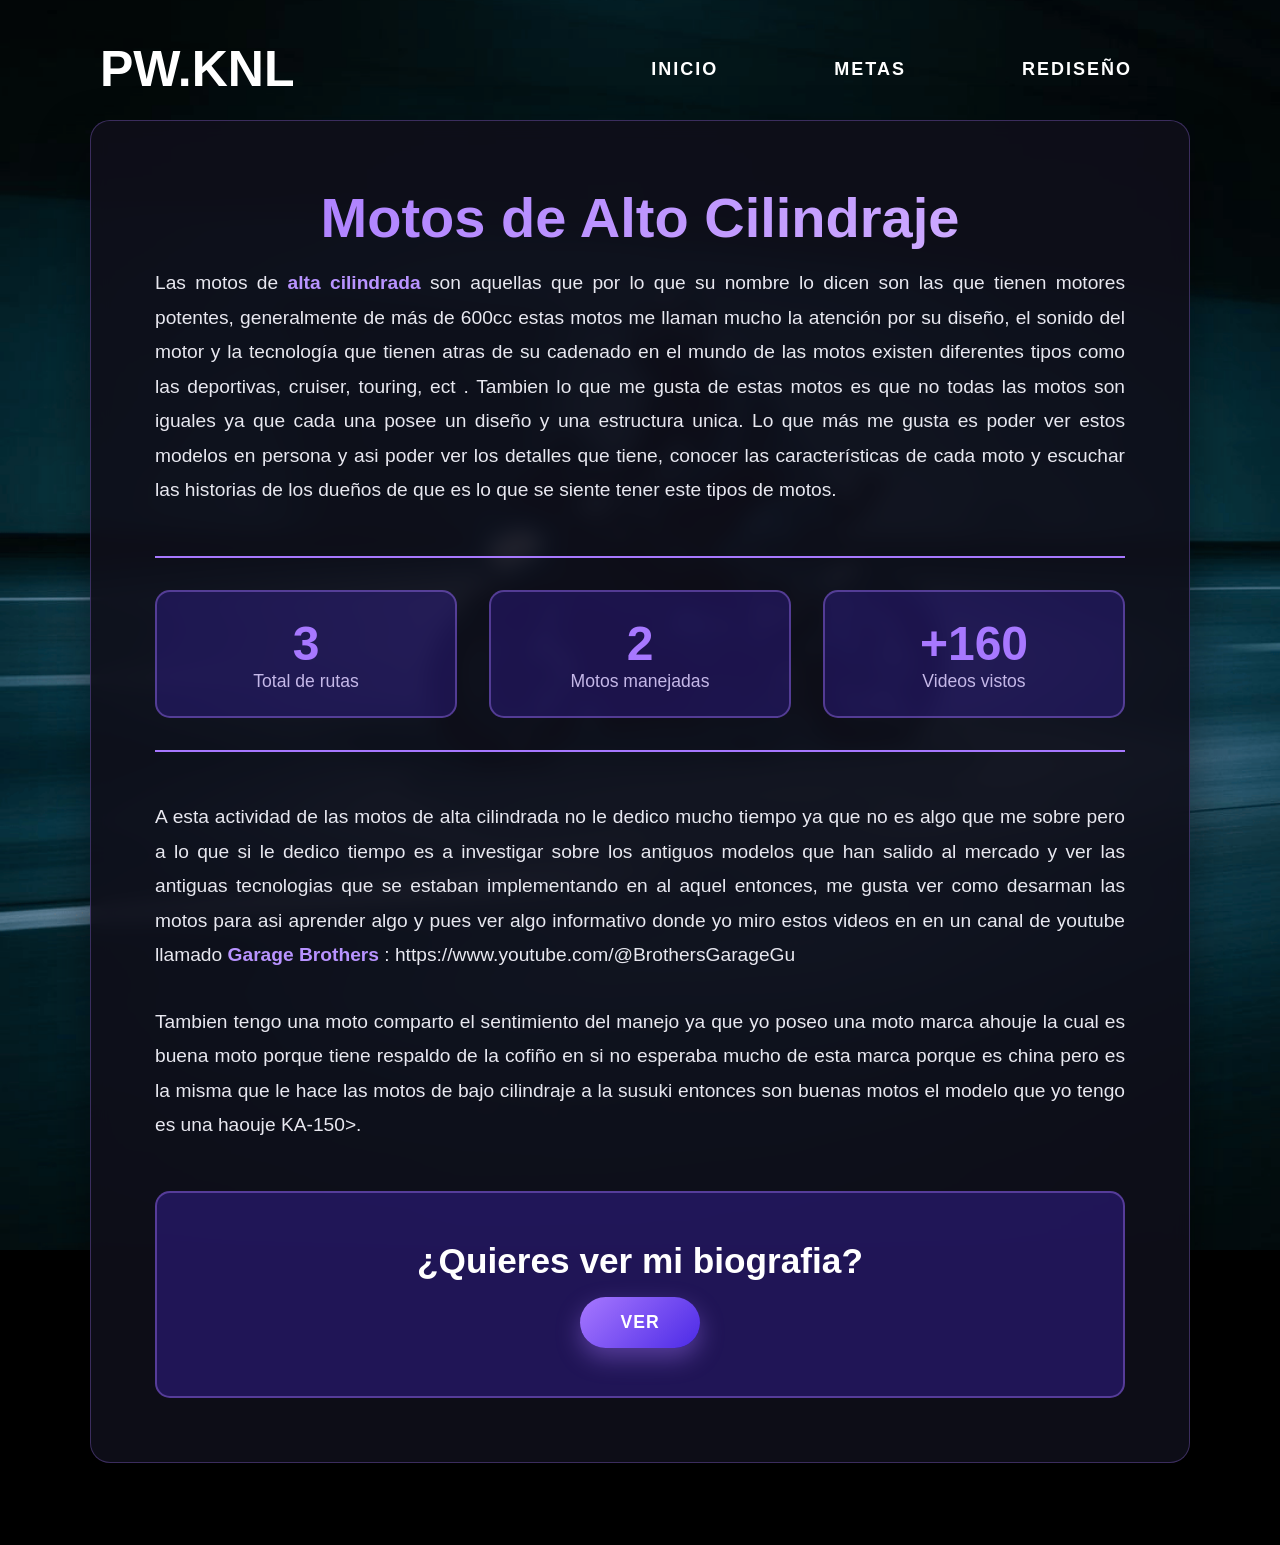
==== pagina_web/index/pagina1.html @ 60eaf845 "Se crearon las carpetas junto con la primera vista de la pagina web" ====
<!DOCTYPE html>
<html lang="es">

<head>
    <meta charset="UTF-8">
    <meta http-equiv="X-UA-Compatible" content="IE=edge">
    <meta name="viewport" content="width=device-width, initial-scale=1.0">
    <title>PW.KNL</title>
    <link rel="icon" type="image/x-icon" href="Images/viajes-kinalitos-adventure.ico">
    <link rel="stylesheet" href="../style/pagina1.css">
</head>

<body>
    <section class="showcase">
        <header>
            <h2 class="logo"><a href="index.html">PW.KNL</a></h2>
            <div class="container">
                <nav>
                    <ul class="nav-list">
                        <li><a href="../index/index.html" class="btnnav">Inicio</a></li>
                        <li><a href="../index/pagina2.html" class="btnnav">Metas</a></li>
                        <li><a href="../index/pagina3.html" class="btnnav">Rediseño</a></li>
                    </ul>
                </nav>
            </div>
        </header>


        <div class="contenido-principal">
            <section class="contenedor-principal">
                <h1 class="titulo-principal">Motos de Alto Cilindraje</h1>
                <div class="descripcion">
                    <p>Las motos de <strong>alta cilindrada</strong> son aquellas que por lo que su nombre lo dicen son
                        las que tienen motores potentes, generalmente de más de
                        600cc estas motos me llaman mucho la atención por su diseño, el sonido del motor y la tecnología
                        que
                        tienen atras de su cadenado en el mundo de las motos existen diferentes tipos como las
                        deportivas, cruiser, touring, ect .
                        Tambien lo que me gusta de estas motos es que no todas las motos son iguales ya que cada una
                        posee un diseño y una estructura unica.
                        Lo que más me gusta es poder ver estos modelos en persona y asi poder ver los detalles que
                        tiene, conocer las
                        características de cada moto y escuchar las historias de los dueños de que es lo que se siente
                        tener este tipos de motos.
                    </p>
                </div>
                <div class="estadisticas">
                    <div class="cuadro-estadistica">
                        <span class="cua-esta-numero">3</span>
                        <span class="cua-esta-info">Total de rutas</span>
                    </div>
                    <div class="cuadro-estadistica">
                        <span class="cua-esta-numero">2</span>
                        <span class="cua-esta-info">Motos manejadas</span>
                    </div>
                    <div class="cuadro-estadistica">
                        <span class="cua-esta-numero">+160</span>
                        <span class="cua-esta-info">Videos vistos</span>
                    </div>
                </div>
                <div class="descripcion">
                    <p>A esta actividad de las motos de alta cilindrada no le dedico mucho tiempo ya que no es algo que
                        me sobre
                        pero a lo que si le dedico tiempo es a investigar sobre los antiguos modelos que han salido al
                        mercado y
                        ver las antiguas tecnologias que se estaban implementando en al aquel entonces, me gusta ver como
                        desarman las motos para asi aprender algo y pues ver algo informativo donde yo miro estos videos
                        en en un canal de youtube llamado
                        <strong>Garage Brothers</strong> : https://www.youtube.com/@BrothersGarageGu
                    </p>
                </div>
                <div class="descripcion">
                    <p>Tambien tengo una moto comparto el sentimiento del manejo ya que yo poseo una moto marca ahouje
                        la cual es buena moto porque tiene respaldo de la cofiño en si no esperaba mucho de esta marca
                        porque es china pero es la misma que le hace las motos de bajo cilindraje a la susuki entonces
                        son buenas motos el modelo que yo tengo es una haouje KA-150>.</p>
                </div>
                <div class="cuadro-final">
                    <h3>¿Quieres ver mi biografia?</h3>
                    <a href="..index/pagina2.html" class="btn-contacto">Ver</a>
                </div>
            </section>
        </div>
    </section>
</body>

</html>
---- pagina_web/style/pagina1.css ----
* {
    margin: 0;
    padding: 0;
    box-sizing: border-box;
    font-family: 'Segoe UI', Tahoma, Geneva, Verdana, sans-serif;
}

body {
    background-image: url("../images/fondopag1.png");
    background-position: center;
    background-size: cover;
    background-repeat: no-repeat;
    background-attachment: fixed;
    min-height: 100vh;
    background-color: black;
}

/*Encabezado*/
header {
    position: absolute;
    top: 0;
    left: 0;
    width: 100%;
    padding: 40px 100px;
    z-index: 1000;
    display: flex;
    justify-content: space-between;
    align-items: center;
}

header .logo {
    color: #ffffff;
    text-transform: uppercase;
    cursor: pointer;
    font-size: 50px;
    font-weight: 700;
    text-decoration: none;
}

.logo a {
    text-decoration: none;
    color: inherit;
}

.logo:active {
    letter-spacing: 0.4px;
    transition: 0.1s all;
    transform: translateY(-5px);
    background: transparent;
    color: white;
    text-decoration: none;
}

.container {
    background: transparent;
    display: flex;
    align-items: center;
    justify-content: center;
}

.nav-list {
    list-style: none;
    display: flex;
    gap: 20px;
    align-items: center;
    justify-content: center;
    padding: 0;
    margin: 0;
}


.btnnav{
    background-color: transparent;
    padding: 15px 35px;
    margin: 10px;
    font-size: 18px;
    font-weight: 500;
    border-radius: 15px;
    font-weight: bold;
    color: #fff;
    text-transform: uppercase;
    text-decoration: none;
    letter-spacing: 2px;
    cursor: pointer;
    border-radius: 10px;
    border: 3px dashed transparent;
    box-shadow: transparent 0px 2px 5px -1px, transparent 0px 1px 3px -1px;
    transition: .4s;
}

.btnnav:hover {
    transition: .4s;
    border: 3px dashed #8961f7ce;
    background-color: #fff;
    color: #3b09afa1;
}

.btnnav:active {
    letter-spacing: 0.4px;
    transition: 0.1s all;
    transform: translateY(-10px);
    background: transparent;
    color: white;
}

/* Contenido principal */
.contenido-principal {
    padding: 120px 50px 50px;
    max-width: 1200px;
    margin: 0 auto;
    position: relative;
    z-index: 3;
    width: 100%;
}

.contenedor-principal {
    background: rgba(15, 15, 25, 0.92);
    backdrop-filter: blur(10px);
    border-radius: 20px;
    padding: 4rem;
    box-shadow: 0 25px 50px rgba(0, 0, 0, 0.5);
    margin-bottom: 2rem;
    border: 1px solid rgba(167, 120, 255, 0.3);
    animation: fadeInUp 1s ease-out;
}

@keyframes fadeInUp {
    from {
        opacity: 0;
        transform: translateY(30px);
    }

    to {
        opacity: 1;
        transform: translateY(0);
    }
}

.titulo-principal {
    text-align: center;
    color: #ffffff;
    font-size: 3.5rem;
    font-weight: 700;
    margin-bottom: 1rem;
    background: linear-gradient(135deg, #a778ff, #d4b3ff);
    -webkit-background-clip: text;
    -webkit-text-fill-color: transparent;
    background-clip: text;
}

.descripcion {
    color: #e8e8f0;
    font-size: 1.2rem;
    line-height: 1.8;
    margin-bottom: 2rem;
    text-align: justify;
}

.descripcion strong {
    color: #b893ff;
    font-weight: 600;
}

/* Las estadisticas */
.estadisticas {
    display: grid;
    grid-template-columns: repeat(auto-fit, minmax(200px, 1fr));
    gap: 2rem;
    margin: 3rem 0;
    padding: 2rem 0;
    border-top: 2px solid rgb(167, 120, 255);
    border-bottom: 2px solid rgb(167, 120, 255);
}

.cuadro-estadistica {
    text-align: center;
    padding: 1.5rem;
    background: rgba(76, 42, 230, 0.25);
    border-radius: 15px;
    border: 2px solid rgba(167, 120, 255, 0.4);
    transition: transform 0.3s ease;
}

.cuadro-estadistica:hover {
    transform: translateY(-5px);
    box-shadow: 0 15px 30px rgba(167, 120, 255, 0.3);
}

.cua-esta-numero {
    font-size: 3rem;
    font-weight: 700;
    color: #a778ff;
    display: block;
}

.cua-esta-info {
    font-size: 1.1rem;
    color: #c5b8e8;
    font-weight: 500;
    margin-top: 0.5rem;
}

/* CTA Final */
.cuadro-final {
    text-align: center;
    padding: 3rem 2rem;
    background: rgba(76, 42, 230, 0.3);
    border-radius: 15px;
    margin-top: 3rem;
    border: 2px solid rgba(167, 120, 255, 0.4);
}

.cuadro-final h3 {
    color: #ffffff;
    font-size: 2.2rem;
    margin-bottom: 1rem;
}

.cuadro-final p {
    color: #c5b8e8;
    font-size: 1.2rem;
    margin-bottom: 2rem;
}

.btn-contacto {
    display: inline-block;
    background: linear-gradient(135deg, #a778ff, #4c2ae6);
    color: white;
    padding: 15px 40px;
    text-decoration: none;
    border-radius: 50px;
    font-size: 1.1rem;
    font-weight: 600;
    text-transform: uppercase;
    letter-spacing: 1px;
    transition: all 0.3s ease;
    box-shadow: 0 10px 25px rgba(167, 120, 255, 0.4);
}

.btn-contacto:hover {
    transform: translateY(-3px);
    box-shadow: 0 15px 35px rgba(167, 120, 255, 0.6);
    background: linear-gradient(135deg, #4c2ae6, #a778ff);
}

@media (max-width: 768px) {
    .estadisticas {
        grid-template-columns: repeat(auto-fit, minmax(150px, 1fr));
        gap: 1rem;
    }
}

@media (max-width: 480px) {
    header {
        padding: 15px 20px;
        flex-direction: column;
        gap: 15px;
    }

    .logo {
        font-size: 28px !important;
        text-align: center;
    }

    .nav-list {
        flex-direction: column;
        align-items: center;
        gap: 10px;
    }

    .inicio,
    .viajes,
    .hoteles {
        width: 100%;
        text-align: center;
        font-size: 13px;
        padding: 10px;
        margin: 5px 0;
    }

    .contenido-principal {
        padding: 150px 15px 30px;
    }

    .contenedor-principal {
        padding: 1.5rem;
    }

    .titulo-principal {
        font-size: 2rem;
        text-align: center;
    }

    .descripcion {
        font-size: 1rem;
        text-align: justify;
    }

    .estadisticas {
        grid-template-columns: 1fr;
        gap: 1rem;
    }

    .cuadro-estadistica {
        padding: 1rem;
    }

    .cuadro-final {
        padding: 2rem 1rem;
    }

    .cuadro-final h3 {
        font-size: 1.6rem;
    }

    .cuadro-final p {
        font-size: 1rem;
    }

    .btn-contacto {
        font-size: 1rem;
        padding: 12px 30px;
        width: 100%;
        max-width: 300px;
    }
}
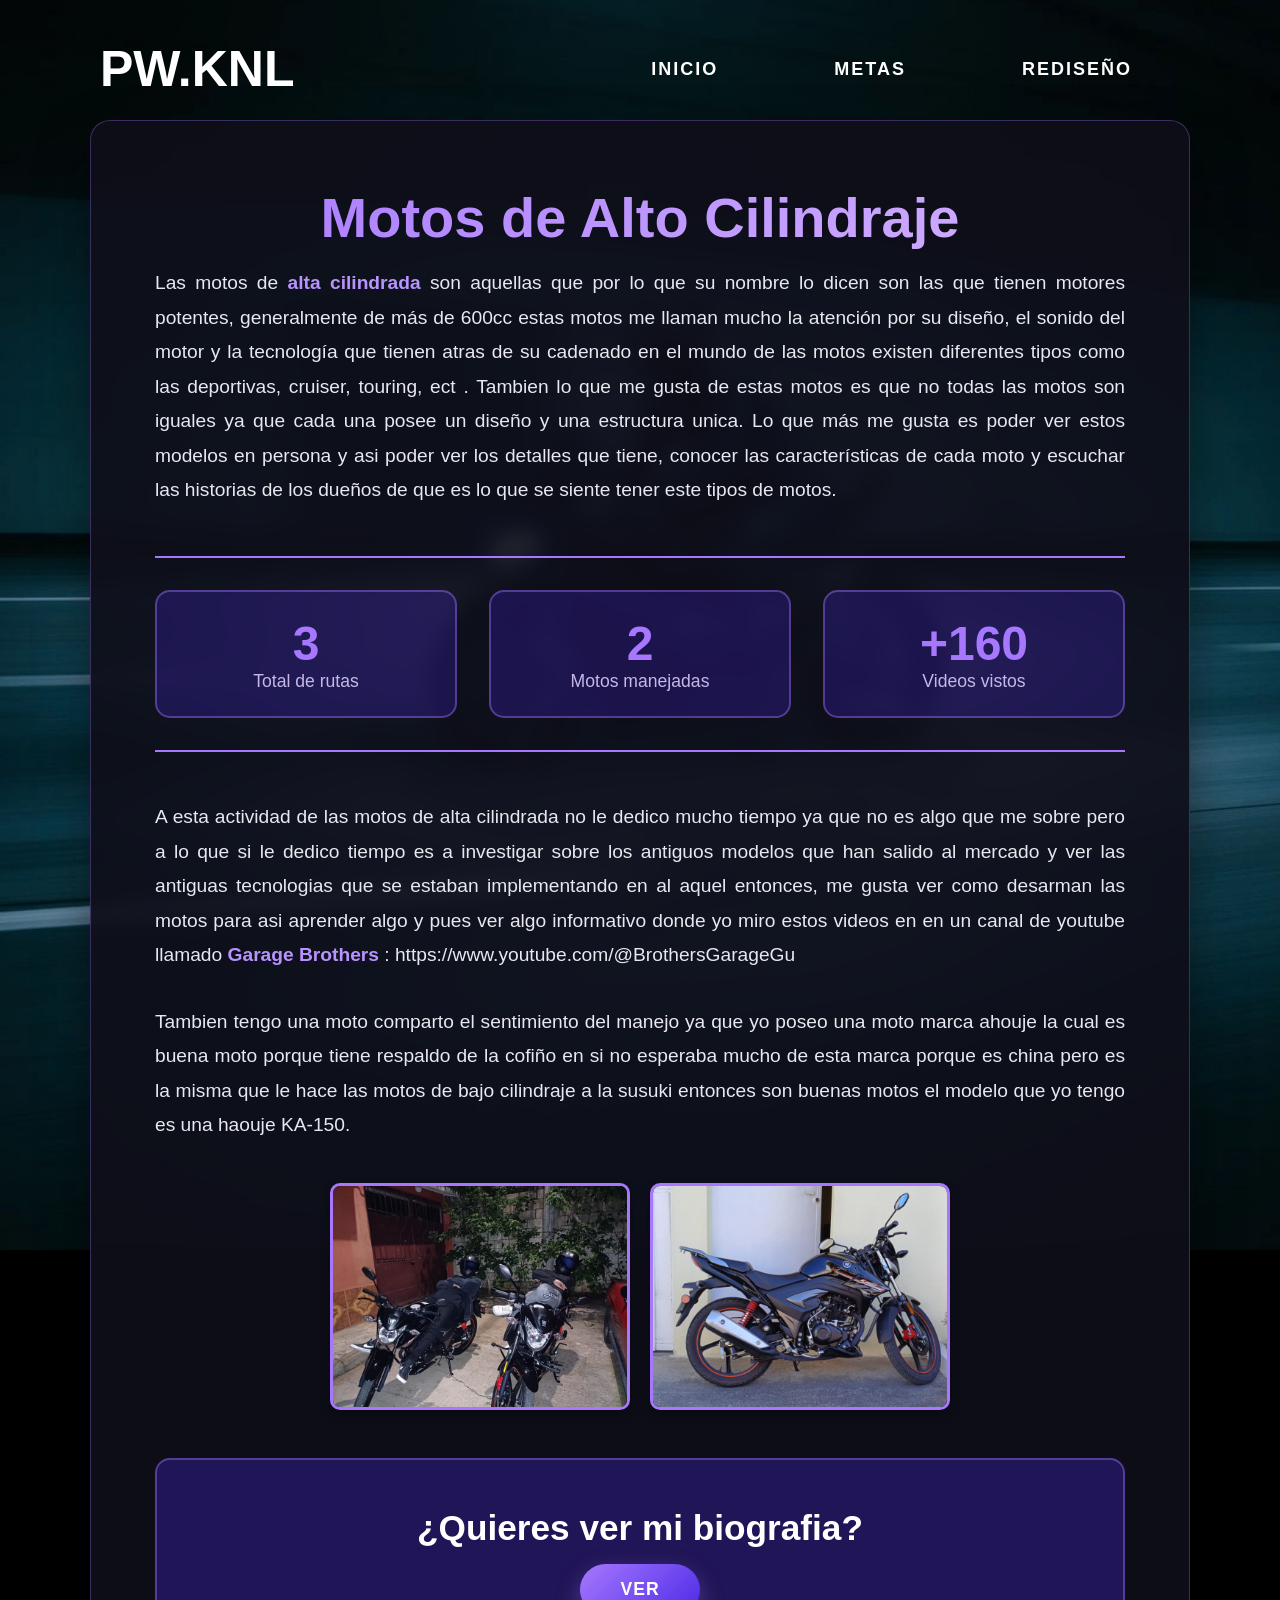
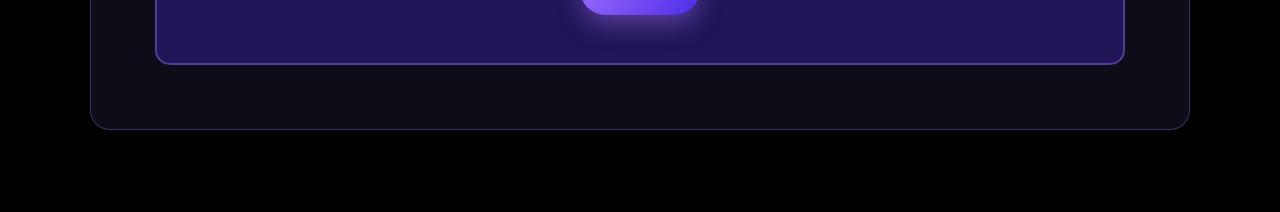
==== commit 3c3671ba: "Agrega galeria de fotos de mi moto y estilos en pagina1" ====
--- a/pagina_web/index/pagina1.html
+++ b/pagina_web/index/pagina1.html
@@ -6,7 +6,7 @@
     <meta http-equiv="X-UA-Compatible" content="IE=edge">
     <meta name="viewport" content="width=device-width, initial-scale=1.0">
     <title>PW.KNL</title>
-    <link rel="icon" type="image/x-icon" href="Images/viajes-kinalitos-adventure.ico">
+    <link rel="icon" type="image/x-icon" href="../images/Paginawebicon.png">
     <link rel="stylesheet" href="../style/pagina1.css">
 </head>
 
@@ -19,7 +19,7 @@
                     <ul class="nav-list">
                         <li><a href="../index/index.html" class="btnnav">Inicio</a></li>
                         <li><a href="../index/pagina2.html" class="btnnav">Metas</a></li>
-                        <li><a href="../index/pagina3.html" class="btnnav">Rediseño</a></li>
+                        <li><a href="../index/rediseño.html" class="btnnav">Rediseño</a></li>
                     </ul>
                 </nav>
             </div>
@@ -63,7 +63,8 @@
                         me sobre
                         pero a lo que si le dedico tiempo es a investigar sobre los antiguos modelos que han salido al
                         mercado y
-                        ver las antiguas tecnologias que se estaban implementando en al aquel entonces, me gusta ver como
+                        ver las antiguas tecnologias que se estaban implementando en al aquel entonces, me gusta ver
+                        como
                         desarman las motos para asi aprender algo y pues ver algo informativo donde yo miro estos videos
                         en en un canal de youtube llamado
                         <strong>Garage Brothers</strong> : https://www.youtube.com/@BrothersGarageGu
@@ -73,11 +74,17 @@
                     <p>Tambien tengo una moto comparto el sentimiento del manejo ya que yo poseo una moto marca ahouje
                         la cual es buena moto porque tiene respaldo de la cofiño en si no esperaba mucho de esta marca
                         porque es china pero es la misma que le hace las motos de bajo cilindraje a la susuki entonces
-                        son buenas motos el modelo que yo tengo es una haouje KA-150>.</p>
+                        son buenas motos el modelo que yo tengo es una haouje KA-150.</p>
                 </div>
+                <div class="galeria-moto">
+                    <img src="../images/mimoto1.jpeg" alt="Mi moto vista lateral">
+                    <img src="../images/mimoto2.jpeg" alt="Mi moto vista frontal">
+                </div>
+
+
                 <div class="cuadro-final">
                     <h3>¿Quieres ver mi biografia?</h3>
-                    <a href="..index/pagina2.html" class="btn-contacto">Ver</a>
+                    <a href="../index/pagina2.html" class="btn-contacto">Ver</a>
                 </div>
             </section>
         </div>
--- a/pagina_web/style/pagina1.css
+++ b/pagina_web/style/pagina1.css
@@ -69,7 +69,7 @@
 }
 
 
-.btnnav{
+.btnnav {
     background-color: transparent;
     padding: 15px 35px;
     margin: 10px;
@@ -243,11 +243,40 @@
     background: linear-gradient(135deg, #4c2ae6, #a778ff);
 }
 
+.galeria-moto {
+    display: flex;
+    justify-content: center;
+    gap: 20px;
+    /* espacio entre las fotos */
+    margin: 40px 0;
+    /* espacio arriba y abajo */
+}
+
+.galeria-moto img {
+    width: 300px;
+    border-radius: 10px;
+    object-fit: cover;
+    border: 3px solid #a778ff;
+    box-shadow: 0 4px 10px rgba(0, 0, 0, 0.3);
+    transition: transform 0.3s ease, box-shadow 0.3s ease;
+}
+
+.galeria-moto img:hover {
+    transform: scale(1.05);
+    box-shadow: 0 15px 30px rgba(167, 120, 255, 0.3);
+}
+
 @media (max-width: 768px) {
     .estadisticas {
         grid-template-columns: repeat(auto-fit, minmax(150px, 1fr));
         gap: 1rem;
     }
+
+    .galeria-moto {
+        flex-direction: column;
+        align-items: center;
+    }
+
 }
 
 @media (max-width: 480px) {
